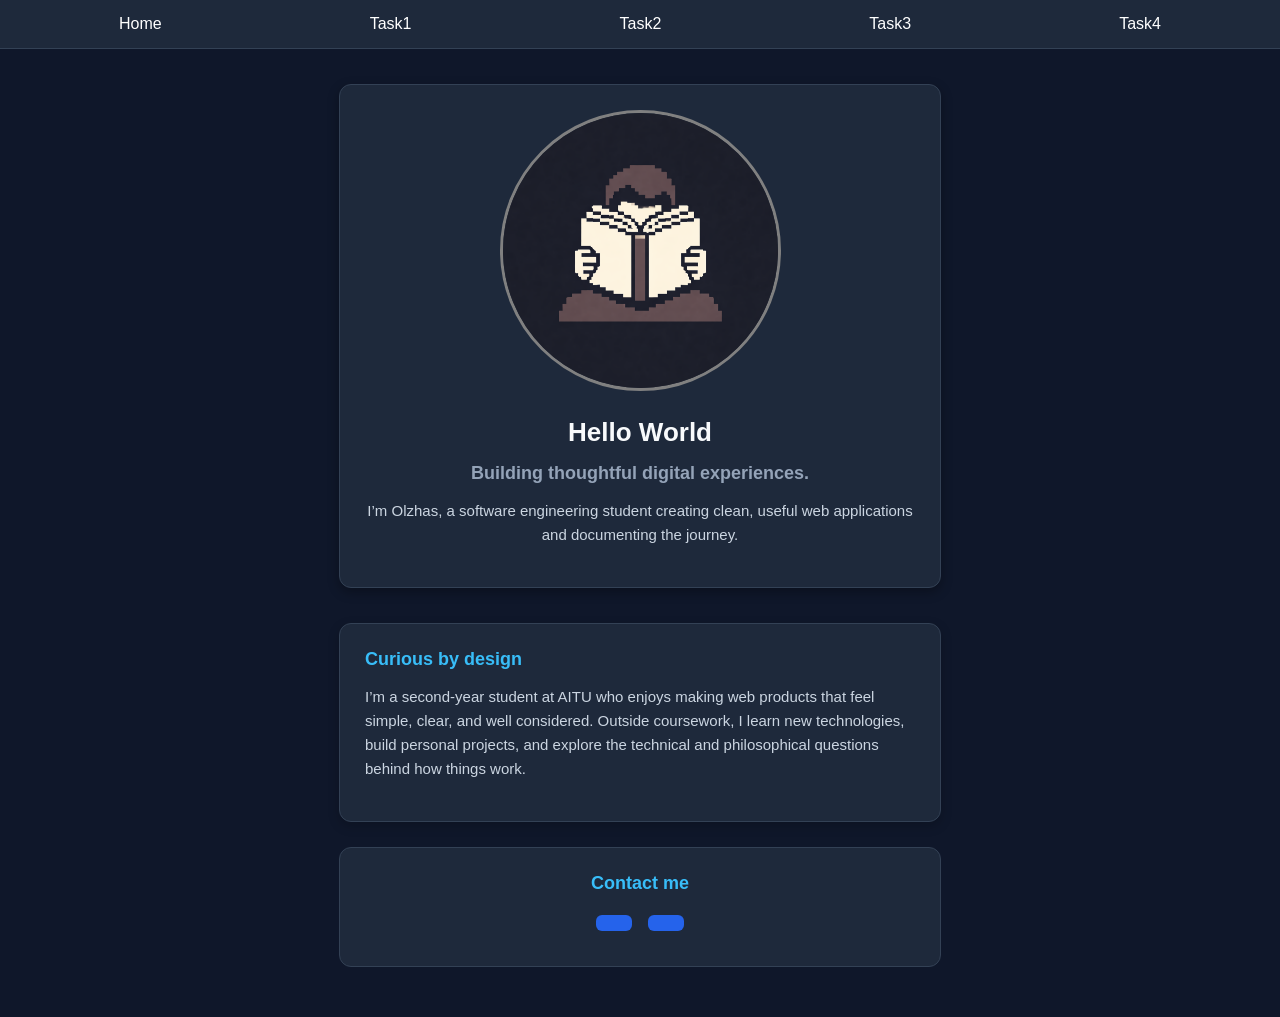
==== task1/index.html @ dad133b6 "first commit" ====
<!DOCTYPE html>
<html lang="en">
<head>
    <meta charset="UTF-8">
    <meta name="viewport" content="width=device-width, initial-scale=1.0">
    <title>task1</title>
    <link rel="stylesheet" href="style.css">
</head>
<body>
    <nav>
        <ul>
            <li><a href=#intro>Home</a></li>
            <li><a href=#about>Task1</a></li>
            <li><a href=#contactme>Task2</a></li>
            <li><a href="">Task3</a></li>
            <li><a href="">Task4</a></li>
        </ul>
    </nav>
    <section id="intro">
        <img src="logo.png" alt="logo">
        <h1>Hello World</h1>
        <h2>Building thoughtful digital experiences.</h2>
        <p>
            I’m Olzhas, a software engineering student creating clean, useful web applications and documenting the journey.
        </p>
    </section>
    <section id="about">
        <h2>Curious by design</h2>
        <p>
            I’m a second-year student at AITU who enjoys making web products that feel simple, clear, and well considered.

Outside coursework, I learn new technologies, build personal projects, and explore the technical and philosophical questions behind how things work.
        </p>
    </section>
    <section id="contactme">
        <h2>Contact me</h2>
        <div>
            <a href=""></a>
            <a href=""></a>
        </div>
</body>
</html>
---- task1/style.css ----
body{
    background-color: #0f172a;
    color: #e2e8f0;
    font-family: Arial, Helvetica, sans-serif;
    margin: 0;
    padding:0;
}

nav{
    background-color: #1e293b;
    padding: 15px 25px;
    border-bottom: 1px solid #334155;
}

nav ul{
    justify-content: space-around;
    list-style: none;
    margin: 0;
    padding: 0;
    display: flex;
    gap: 20px;
}

nav a{
    color: #ffffff;
    text-decoration: none;
    font-size: 16px;
    transition: 0.2s;
}

nav a:hover{
    color: #38bdf8;
    text-decoration: none;
}

#intro, .profile-card{
    background-color: #1e293b;
    max-width: 550px;
    margin: 35px auto;
    padding: 25px;
    border-radius: 12px;
    text-align: center;
    border: 1px solid #334155;
    box-shadow: 0 4px 12px rgba(0,0,0,0.3);
}

#intro img{
    width:50%;
    height: 50%;
    border-radius: 50%;
    border: 3px solid gray;
    margin-bottom: 12px;
}

#intro img:hover{
    border-color: darkcyan;
}

h1{
    font-size: 26px;
    margin: 10px 0 5px 0;
    color: #f8fafc;
}

h2{
    font-size: 18px;
    color: #94a3b8;
    margin-bottom: 15px;
}

p{
    font-size: 15px;
    line-height: 1.6;
    color: #cbd5e1;
}

/* about section */
#about{
    background-color: #1e293b;
    max-width: 550px;
    margin: 25px auto;
    padding: 25px;
    border-radius: 12px;
    border: 1px solid #334155;
    box-shadow: 0 4px 12px rgba(0,0,0,0.2);
}

#about h2{
    color: #38bdf8;
    margin-top: 0;
}

/* contact section */
#contactme{
    background-color: #1e293b;
    max-width: 550px;
    margin: 25px auto 50px auto;
    padding: 25px;
    border-radius: 12px;
    border: 1px solid #334155;
    text-align: center;
}

#contactme h2{
    color: #38bdf8;
    margin-top:0;
}

#contactme a, .btn{
    display: inline-block;
    padding: 8px 18px;
    margin: 6px;
    background-color: #2563eb;
    color: white;
    text-decoration: none;
    border-radius: 6px;
    font-size: 14px;
    border: none;
    transition: 0.2s ease;
}

#contactme a:hover, .btn:hover{
    background-color: #1d4ed8;
}
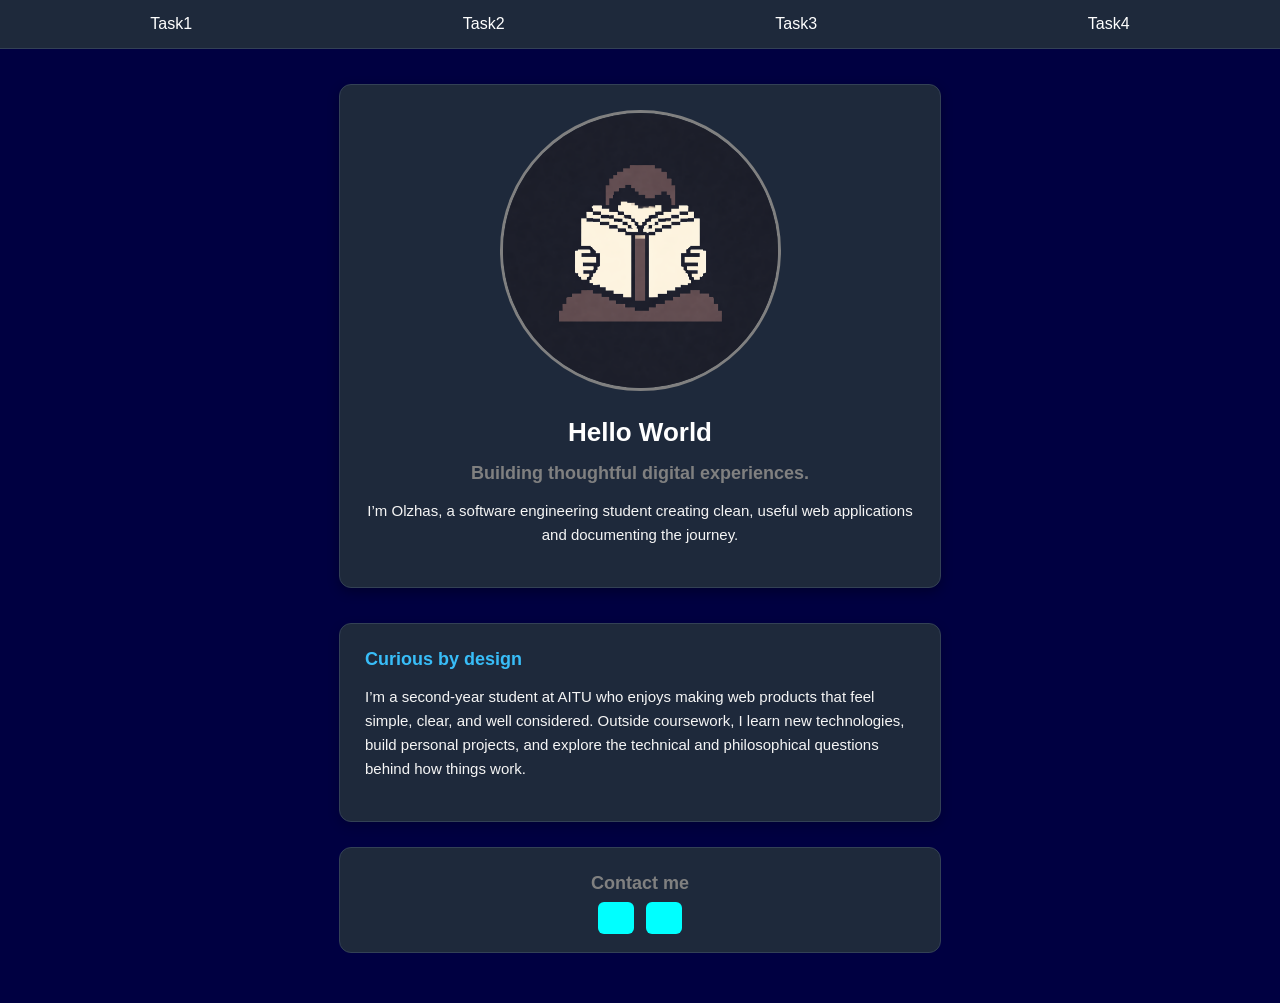
==== commit 73ca667a: "Upgraded 1task" ====
--- a/task1/index.html
+++ b/task1/index.html
@@ -9,11 +9,10 @@
 <body>
     <nav>
         <ul>
-            <li><a href=#intro>Home</a></li>
-            <li><a href=#about>Task1</a></li>
-            <li><a href=#contactme>Task2</a></li>
-            <li><a href="">Task3</a></li>
-            <li><a href="">Task4</a></li>
+            <li><a href="../task1/index.html">Task1</a></li>
+            <li><a href="../task2/index.html">Task2</a></li>
+            <li><a href="../task3/index.html">Task3</a></li>
+            <li><a href="../task4/index.html">Task4</a></li>
         </ul>
     </nav>
     <section id="intro">
--- a/task1/style.css
+++ b/task1/style.css
@@ -1,5 +1,5 @@
 body{
-    background-color: #0f172a;
+    background-color: rgb(0, 0, 65);
     color: #e2e8f0;
     font-family: Arial, Helvetica, sans-serif;
     margin: 0;
@@ -50,6 +50,7 @@
     border-radius: 50%;
     border: 3px solid gray;
     margin-bottom: 12px;
+    transition: 0.5s ease-in-out;
 }
 
 #intro img:hover{
@@ -59,19 +60,19 @@
 h1{
     font-size: 26px;
     margin: 10px 0 5px 0;
-    color: #f8fafc;
+    color: white;
 }
 
 h2{
     font-size: 18px;
-    color: #94a3b8;
+    color: grey;
     margin-bottom: 15px;
 }
 
 p{
     font-size: 15px;
     line-height: 1.6;
-    color: #cbd5e1;
+    color: whitesmoke;
 }
 
 /* about section */
@@ -90,7 +91,6 @@
     margin-top: 0;
 }
 
-/* contact section */
 #contactme{
     background-color: #1e293b;
     max-width: 550px;
@@ -102,15 +102,14 @@
 }
 
 #contactme h2{
-    color: #38bdf8;
+    color: 1e293b;
     margin-top:0;
 }
 
-#contactme a, .btn{
-    display: inline-block;
+#contactme a{
     padding: 8px 18px;
     margin: 6px;
-    background-color: #2563eb;
+    background-color: cyan;
     color: white;
     text-decoration: none;
     border-radius: 6px;
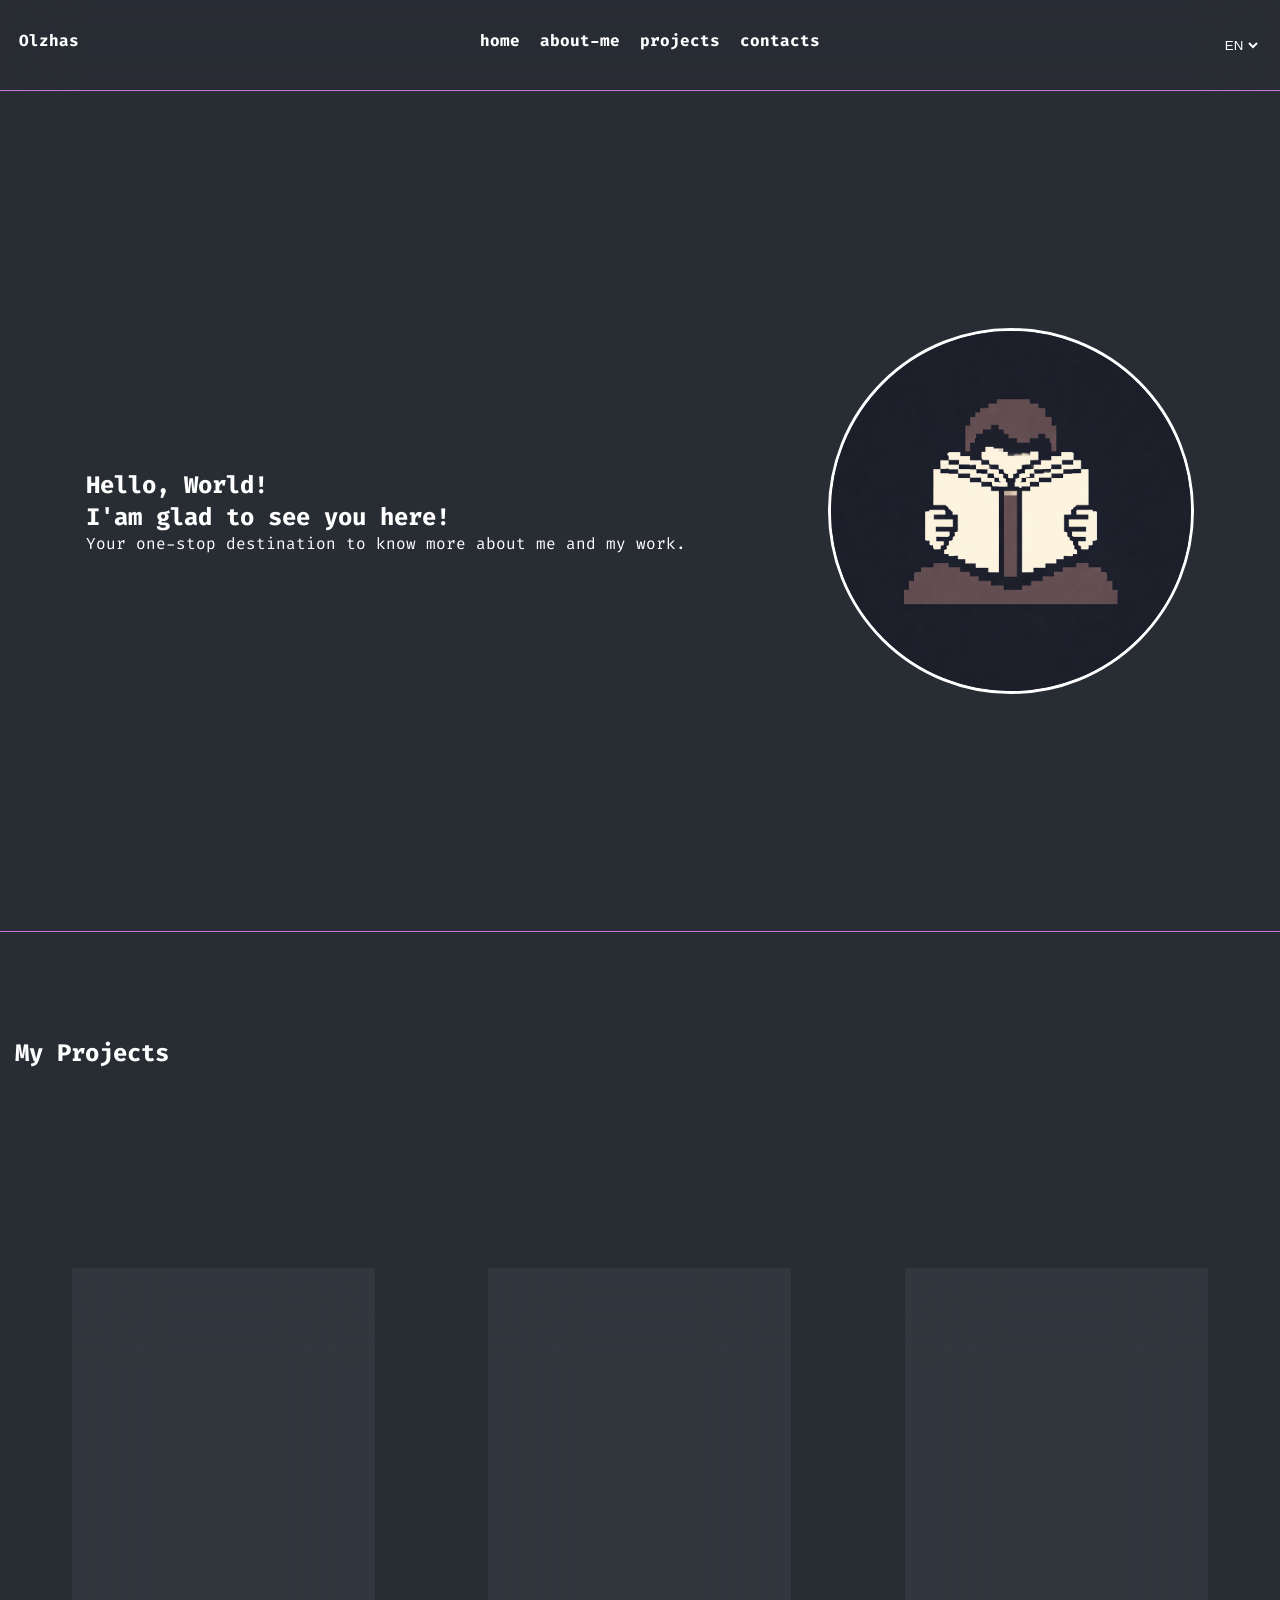
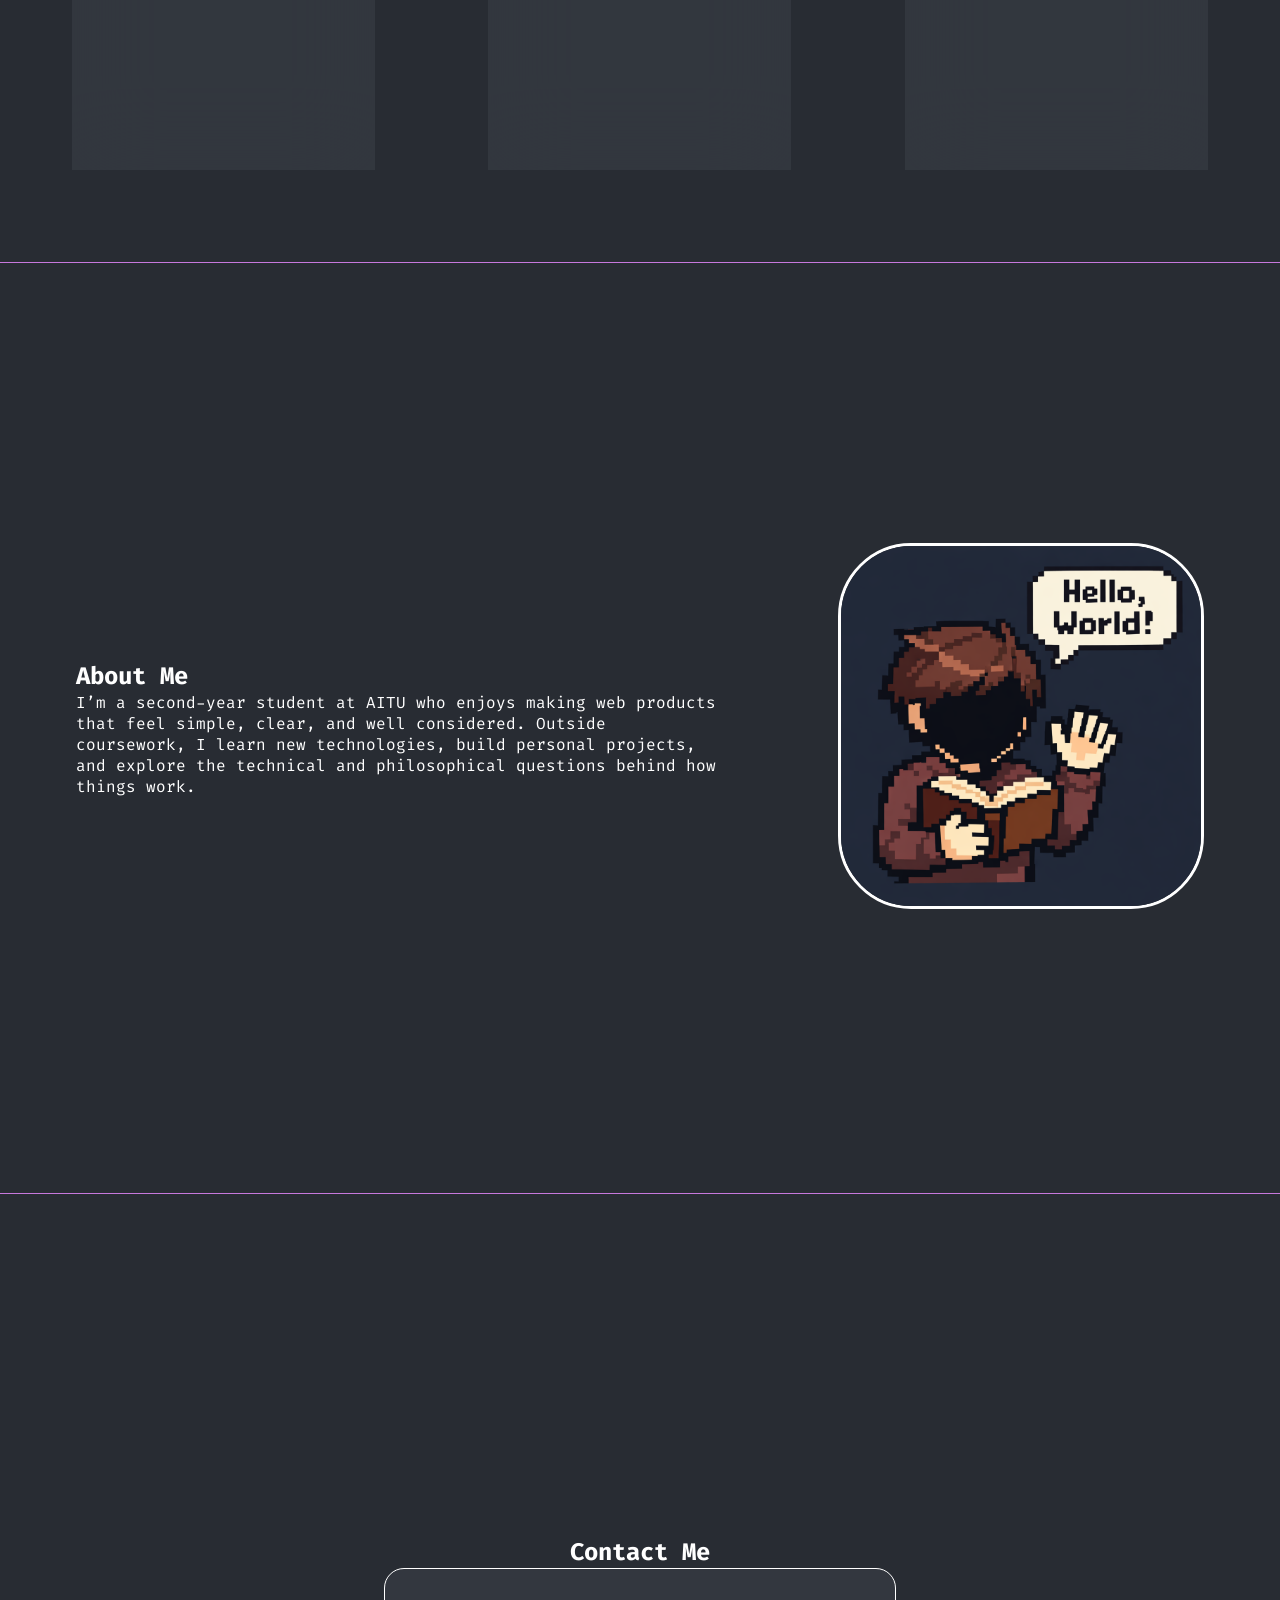
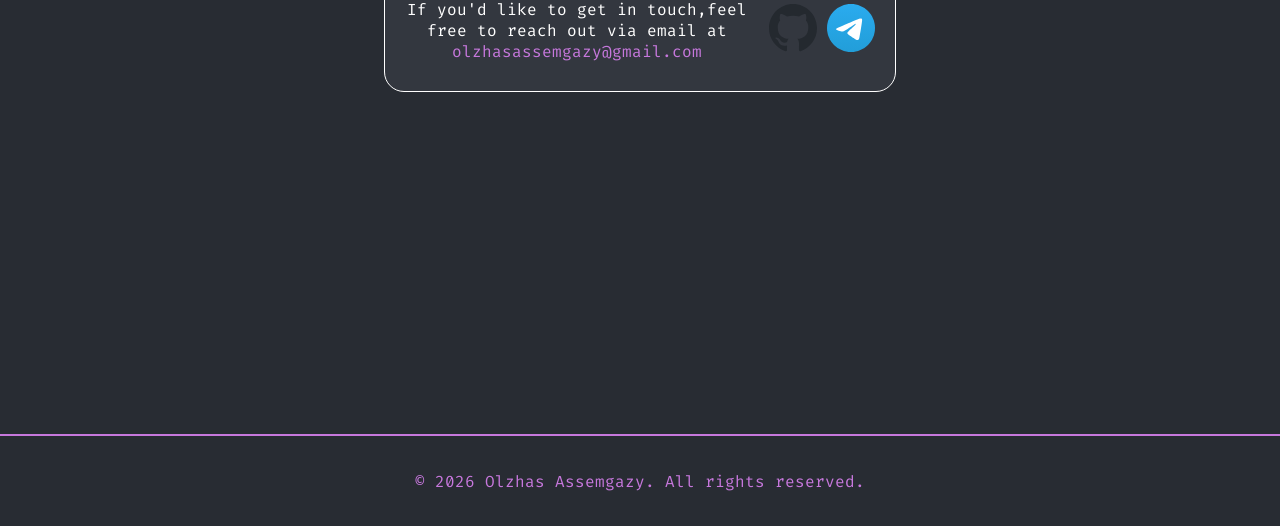
==== commit b513bb07: "new style and new task 1 content" ====
--- a/task1/index.html
+++ b/task1/index.html
@@ -3,39 +3,91 @@
 <head>
     <meta charset="UTF-8">
     <meta name="viewport" content="width=device-width, initial-scale=1.0">
-    <title>task1</title>
-    <link rel="stylesheet" href="style.css">
+    <title>myPortfolio</title>
+    <link rel="stylesheet" href="styles.css">
 </head>
 <body>
-    <nav>
-        <ul>
-            <li><a href="../task1/index.html">Task1</a></li>
-            <li><a href="../task2/index.html">Task2</a></li>
-            <li><a href="../task3/index.html">Task3</a></li>
-            <li><a href="../task4/index.html">Task4</a></li>
-        </ul>
-    </nav>
-    <section id="intro">
-        <img src="logo.png" alt="logo">
-        <h1>Hello World</h1>
-        <h2>Building thoughtful digital experiences.</h2>
-        <p>
-            I’m Olzhas, a software engineering student creating clean, useful web applications and documenting the journey.
-        </p>
+
+    <header>
+        <nav>
+            <div class="logo"><b>Olzhas</b></div>
+            <ul class="nav-links">
+                <li><a href="#home">home</a></li>
+                <li><a href="#about">about-me</a></li>
+                <li><a href="#works">projects</a></li>
+                <li><a href="#contacts">contacts</a></li>
+            </ul>
+            <select class = "language">
+                <option value="en">EN</option>
+                <option value="kz">KZ</option>
+                <option value="ru">RU</option>
+            </select>
+        </nav>
+    </header>
+    
+    <section id="home">
+        <div class="home-text">
+            <h2>Hello, World!</h2>
+            <h1>I'am glad to see you here!</h1>
+            <p>Your one-stop destination to know more about me and my work.</p>
+        </div>
+        <img src="logo.png" alt="Olzhas portfolio logo">
     </section>
+    <section id="works">
+        <div class="works-container">
+            <h1>My Projects</h1>
+            <div class="works-description">
+
+                <div class="project-card">
+                    <img src="img/speakSpace.png" alt="project1">
+                    <h2>SpeakSpace</h2>
+                    <p>In real-time scenarios, enhancing your fluency and confidence.</p>
+
+                </div>
+                <div class="project-card">
+                    <img src="img/thinking1.png" alt="project2">
+                    <h2>GYS</h2>
+                    <p>Status generator bot in telegram for Tele2 call center agents.</p>
+                </div>
+                <div class="project-card">
+                    <img src="img/thinking1.png" alt="project3">
+                    <h2>Lingot</h2>
+                    <p>I am currently working on creating a project.</p>
+                </div>
+
+            </div>
+        </div>
+    </section>
+
     <section id="about">
-        <h2>Curious by design</h2>
-        <p>
-            I’m a second-year student at AITU who enjoys making web products that feel simple, clear, and well considered.
+        <div class="about-container">
+            <div class="about-text">
+                <h1>About Me</h1>
+                <p>I’m a second-year student at AITU who enjoys making web products that feel simple, clear, and well considered.
 
-Outside coursework, I learn new technologies, build personal projects, and explore the technical and philosophical questions behind how things work.
-        </p>
+Outside coursework, I learn new technologies, build personal projects, and explore the technical and philosophical questions behind how things work.</p>
+            </div>
+            <div class="about-image">
+                <img src="img/helloWorld.png" alt="Hello, World!">
+            </div>
+        </div>
     </section>
-    <section id="contactme">
-        <h2>Contact me</h2>
-        <div>
-            <a href=""></a>
-            <a href=""></a>
+    
+    <section id="contacts">
+        <h1>Contact Me</h1>
+        <div class="container">
+            <div class="contacts-text">
+                <p>If you'd like to get in touch,feel free to reach out via email at <a href="mailto:olzhasassemgazy@gmail.com">olzhasassemgazy@gmail.com</a></p>
+            </div>
+            <div class="contacts-links">
+                <a href="https://github.com/iuve1n"><img src="img/github.svg" alt="github"></a>
+                <a href="https://t.me/iuvein"><img src="img/telegram.svg" alt="telegram"></a>
+            </div>
         </div>
+    </section>
+
+    <footer>
+        <p>&copy; 2026 Olzhas Assemgazy. All rights reserved.</p>
+    </footer>
 </body>
-</html>+</html>
--- a/task1/styles.css
+++ b/task1/styles.css
@@ -0,0 +1,217 @@
+@import url('https://fonts.googleapis.com/css2?family=Fira+Code:wght@300..700&display=swap');
+
+* {
+    margin: 0;
+    padding: 0;
+}
+
+body {
+    font-family: "Fira Code", sans-serif;
+    margin: 0;
+    padding: 0;
+    background-color: #282C33;
+    color: white;
+}
+
+header {
+    height: 10vh;
+    position: sticky;
+    top: 0;
+    z-index: 1000;
+    backdrop-filter: blur(40px);
+    border-bottom: 1px solid #C778DD;
+    display: flex;
+    align-items: center;
+    justify-content: center;
+}
+
+header nav {
+    display: flex;
+    width: 97%;
+    justify-content: space-between;
+    flex-direction: row;
+
+    a {
+        color: white;
+        text-decoration: none;
+        font-weight: bold;
+    }
+
+    ul {
+        list-style: none;
+        display: flex;
+        gap: 20px;
+        padding: 0;
+        margin: 0;
+    }
+
+    ul li a:hover {
+        color: #C778DD;
+        transition: 0.3s;
+    }
+
+    select {
+        height: 30px;
+        background-color: #282C33;
+        color: white;
+        border: none;
+    }
+}
+
+#home {
+    height: 90vh;
+    display: flex;
+    align-items: center;
+    justify-content: space-around;
+    border-bottom: 1px solid #C778DD;
+
+    img {
+        height: 40vh;
+        width: 40vh;
+        border-radius: 50%;
+        transition: 0.5s;
+        border-style: solid;
+    }
+
+    ul {
+        list-style: none;
+    }
+}
+
+section {
+    padding: 15px;
+}
+
+#home img:hover {
+    border-style: solid;
+    border-color: #C778DD;
+    transition: 0.5s;
+}
+
+
+#about {
+    height: 100vh;
+    border-bottom: 1px solid #C778DD;
+}
+
+.about-container {
+    display: flex;
+    height: 100vh;
+    align-items: center;
+    justify-content: space-around;
+}
+
+.about-text {
+    max-width: 50vw;
+}
+
+.about-image img {
+    height: 40vh;
+    width: 40vh;
+    border-radius: 20%;
+    transition: 0.5s;
+    border-style: solid;
+}
+
+.about-image img:hover {
+    border-style: solid;
+    border-color: #C778DD;
+    transition: 0.5s;
+}
+
+
+
+#works {
+    height: 100vh;
+    border-bottom: 1px solid #C778DD;
+    margin: 0 0 0 0;
+
+    h1 {
+        margin-top: 10vh;
+    }
+}
+
+.works-description {
+    display: flex;
+    justify-content: space-around;
+    height: 100vh;
+    align-items: center;
+}
+
+.project-card {
+    background-color: #393e47a1;
+    backdrop-filter: blur(40px);
+    display: flex;
+    flex-direction: column;
+    justify-content: center;
+    align-items: center;
+    text-align: center;
+    height: 500px;
+    width: 300px;
+    border: 1px solid;
+    border-radius: 20px;
+}
+
+.project-card:hover {
+    border-color: #C778DD;
+    transition: 0.5s;
+}
+
+.works-description img {
+    height: 200px;
+    width: 200px;
+    transition: 0.5s;
+    border: 1px solid;
+    border-radius: 10%;
+}
+
+
+.centered {
+    text-align: center;
+}
+
+#contacts {
+    height: 90vh;
+    display: flex;
+    flex-direction: column;
+    align-items: center;
+    justify-content: center;
+    border-bottom: 1px solid #C778DD;
+}
+
+.container {
+    display: flex;
+    align-items: center;
+    justify-content: space-around;
+    height: 15%;
+    background-color: #393e47a1;
+    border-radius: 20px;
+    border: 1px solid;
+}
+
+.contacts-text {
+    max-width: 30vw;
+    text-align: center;
+
+    a {
+        color: #C778DD;
+        text-decoration: none;
+    }
+}
+
+.contacts-links {
+    gap: 20px;
+    margin-right: 20px;
+}
+
+footer {
+    height: 10vh;
+    display: flex;
+    align-items: center;
+    justify-content: center;
+    border-top: 1px solid #C778DD;
+
+    p {
+        color: #C778DD;
+    }
+}
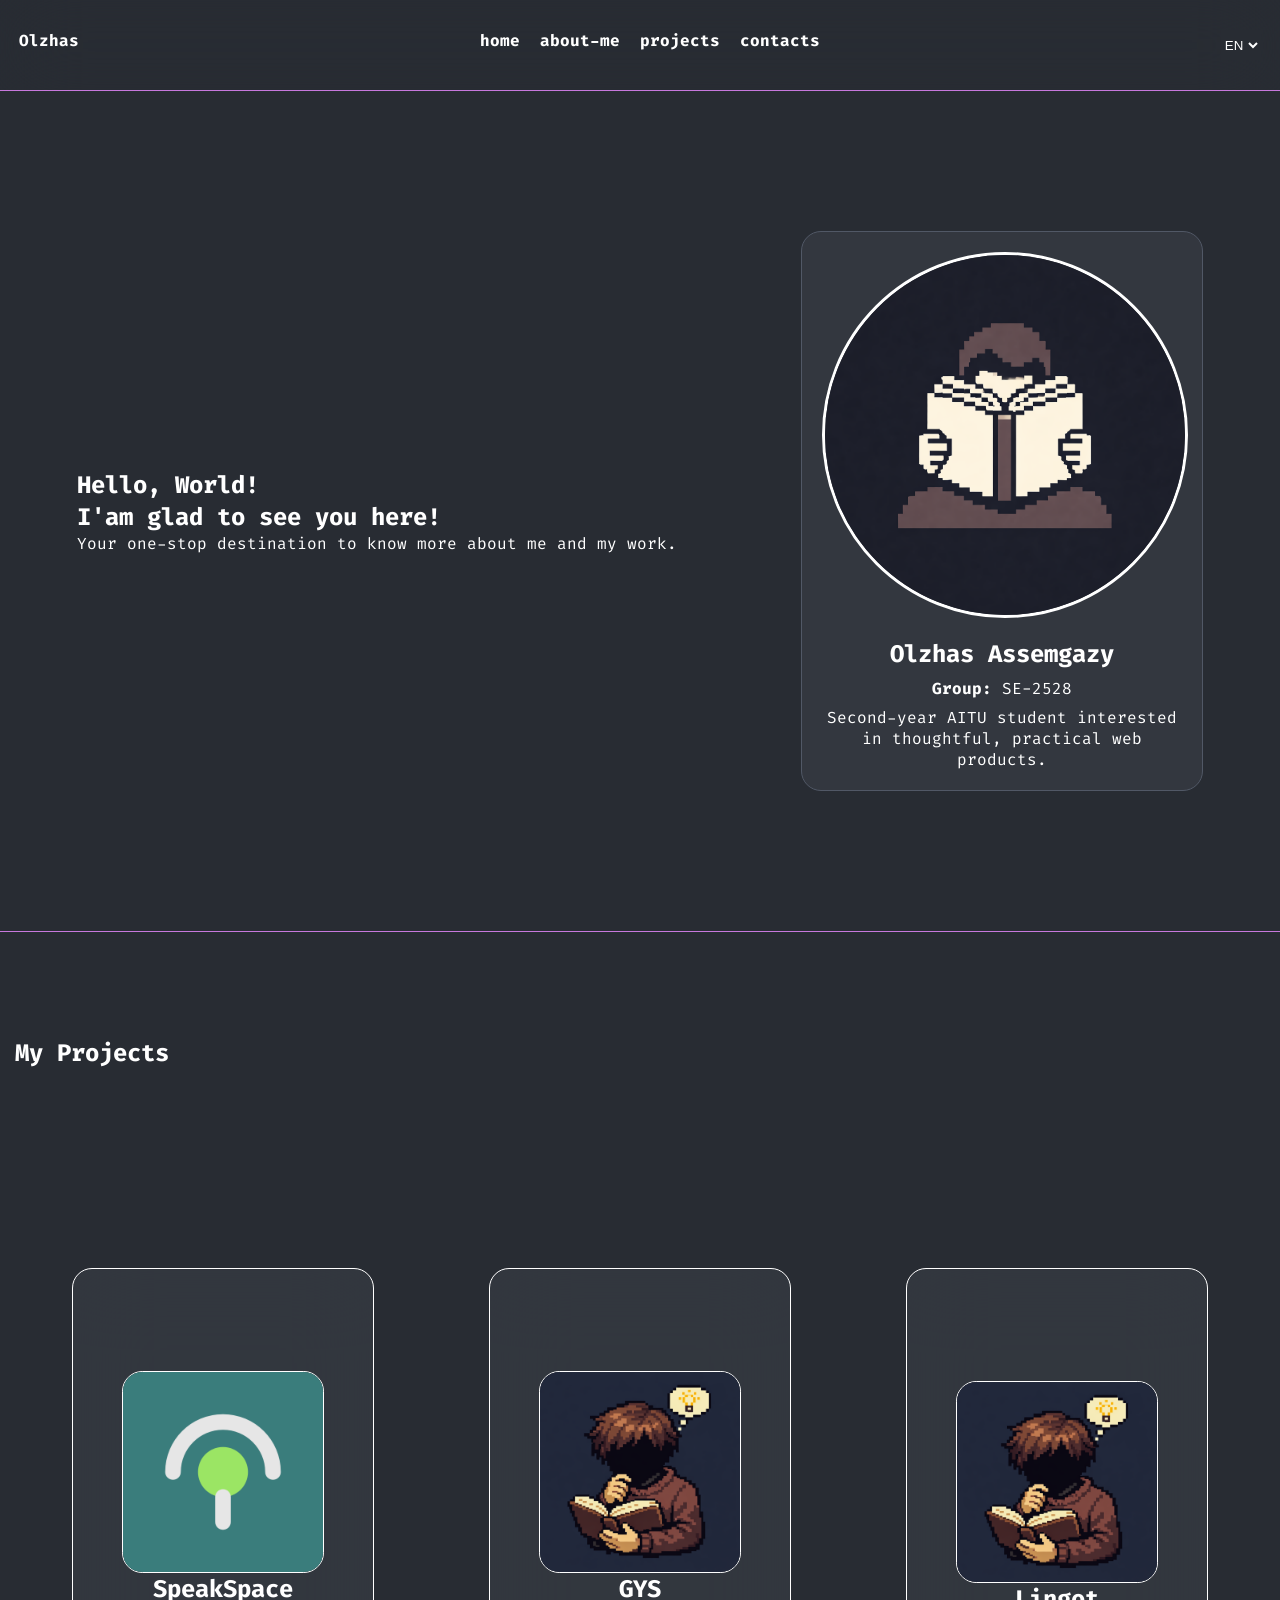
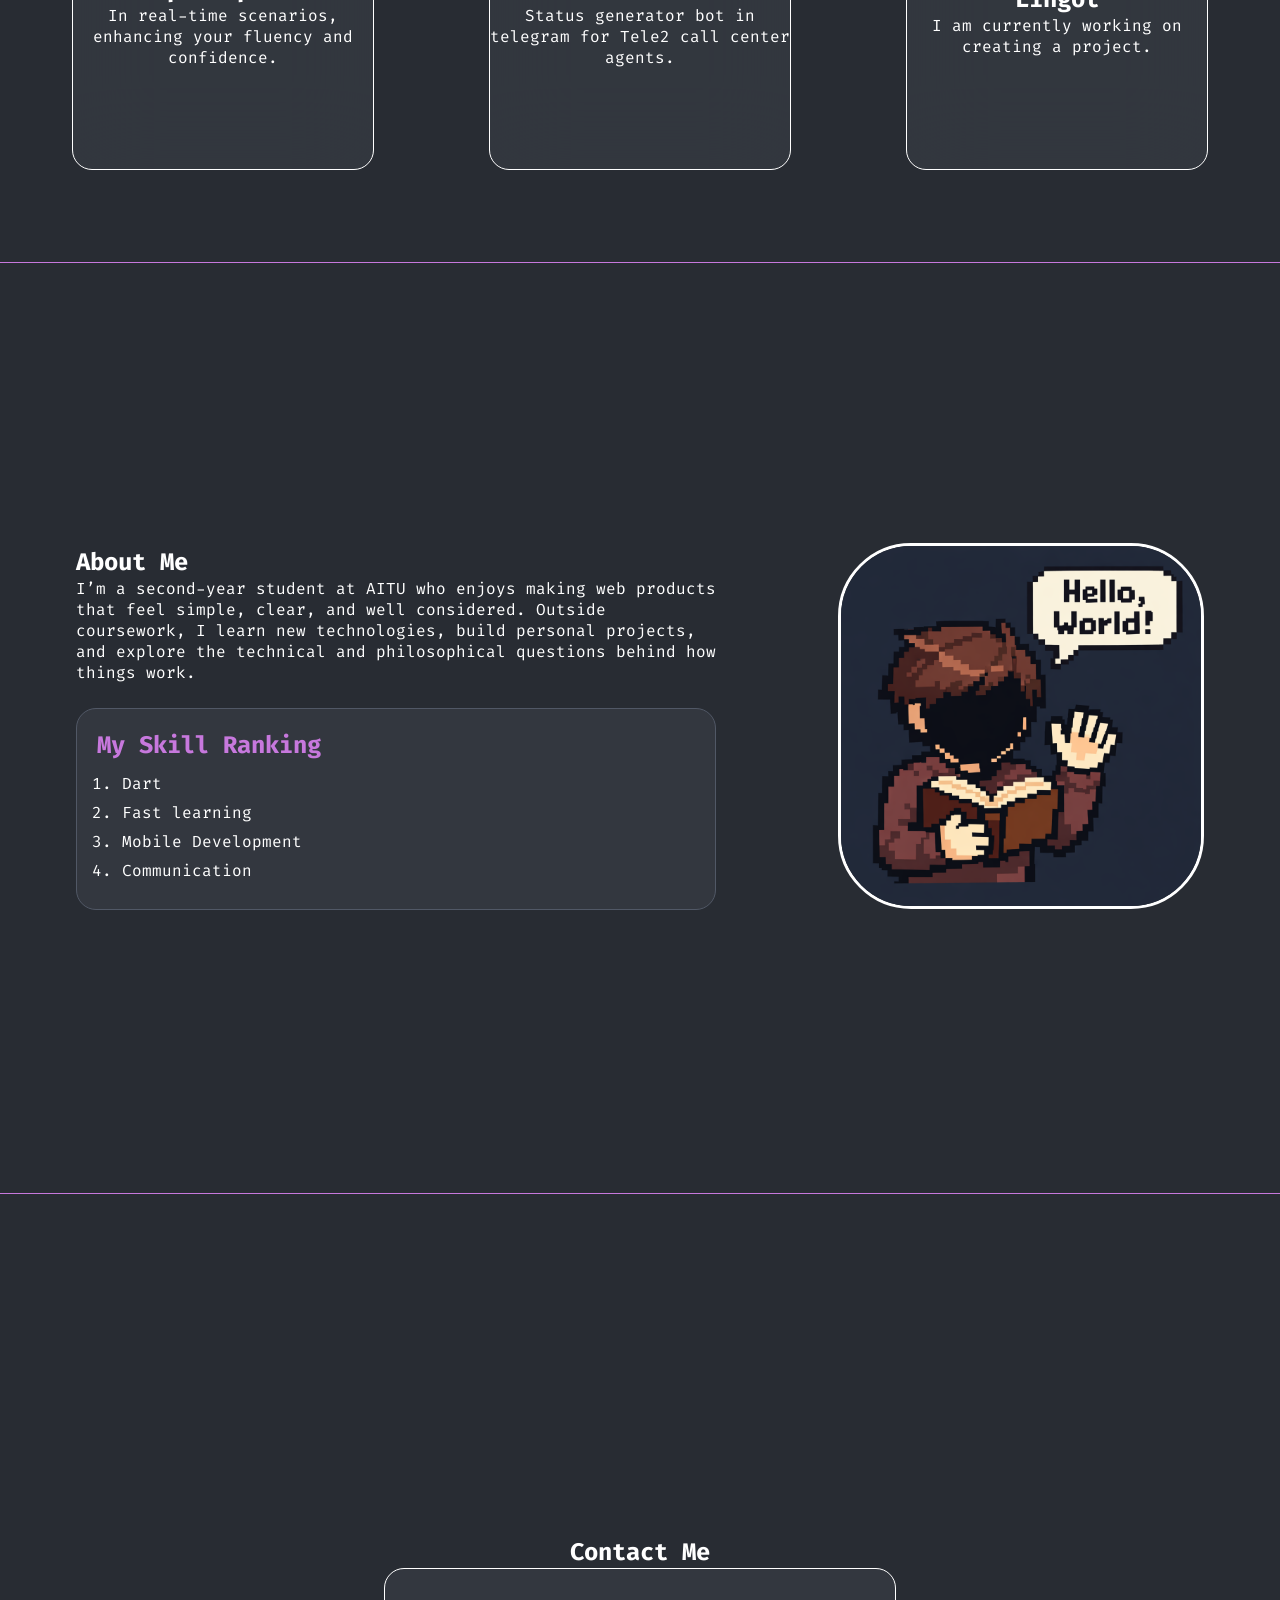
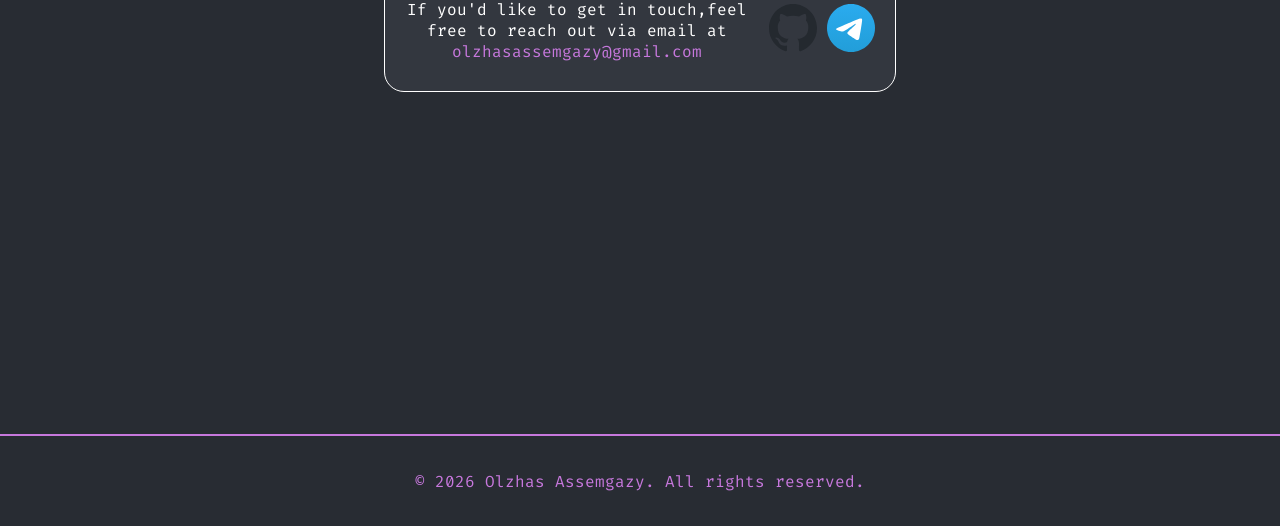
==== commit 606269b5: "Updated task1" ====
--- a/task1/index.html
+++ b/task1/index.html
@@ -31,7 +31,12 @@
             <h1>I'am glad to see you here!</h1>
             <p>Your one-stop destination to know more about me and my work.</p>
         </div>
-        <img src="logo.png" alt="Olzhas portfolio logo">
+        <article class="profile-card">
+            <img src="logo.png" alt="Olzhas portfolio logo">
+            <h2>Olzhas Assemgazy</h2>
+            <p><strong>Group:</strong> SE-2528</p>
+            <p>Second-year AITU student interested in thoughtful, practical web products.</p>
+        </article>
     </section>
     <section id="works">
         <div class="works-container">
@@ -66,6 +71,15 @@
                 <p>I’m a second-year student at AITU who enjoys making web products that feel simple, clear, and well considered.
 
 Outside coursework, I learn new technologies, build personal projects, and explore the technical and philosophical questions behind how things work.</p>
+                <div class="skills-card">
+                    <h2>My Skill Ranking</h2>
+                    <ol>
+                        <li>Dart</li>
+                        <li>Fast learning</li>
+                        <li>Mobile Development</li>
+                        <li>Communication</li>
+                    </ol>
+                </div>
             </div>
             <div class="about-image">
                 <img src="img/helloWorld.png" alt="Hello, World!">
--- a/task1/styles.css
+++ b/task1/styles.css
@@ -67,6 +67,7 @@
 
     img {
         height: 40vh;
+        max-width: 100%;
         width: 40vh;
         border-radius: 50%;
         transition: 0.5s;
@@ -105,9 +106,48 @@
     max-width: 50vw;
 }
 
+.skills-card,
+.profile-card {
+    background-color: #393e47a1;
+    border: 1px solid #515866;
+    border-radius: 20px;
+    padding: 20px;
+}
+
+.skills-card {
+    margin-top: 25px;
+}
+
+.skills-card h2 {
+    color: #C778DD;
+    margin-bottom: 12px;
+}
+
+.skills-card ol {
+    padding-left: 25px;
+}
+
+.skills-card li {
+    margin-bottom: 8px;
+}
+
+.profile-card {
+    max-width: 360px;
+    text-align: center;
+}
+
+.profile-card h2 {
+    margin: 15px 0 8px;
+}
+
+.profile-card p {
+    margin-top: 8px;
+}
+
 .about-image img {
     height: 40vh;
     width: 40vh;
+    max-width: 100%;
     border-radius: 20%;
     transition: 0.5s;
     border-style: solid;
@@ -214,4 +254,60 @@
     p {
         color: #C778DD;
     }
-}+}
+
+@media (max-width: 700px) {
+    header {
+        height: auto;
+        min-height: 70px;
+        padding: 15px 0;
+    }
+
+    header nav,
+    header nav ul {
+        align-items: center;
+        flex-wrap: wrap;
+        justify-content: center;
+    }
+
+    #home,
+    .about-container,
+    .works-description {
+        flex-direction: column;
+        gap: 30px;
+        height: auto;
+        min-height: 0;
+        padding: 40px 15px;
+        text-align: center;
+    }
+
+    #about,
+    #works,
+    #contacts {
+        height: auto;
+        min-height: 0;
+    }
+
+    .about-text,
+    .contacts-text {
+        max-width: 100%;
+    }
+
+    .project-card {
+        height: auto;
+        max-width: 320px;
+        padding: 20px;
+        width: 100%;
+    }
+
+    .container {
+        flex-direction: column;
+        gap: 20px;
+        height: auto;
+        padding: 25px;
+    }
+
+    .contacts-links {
+        margin-right: 0;
+    }
+}
